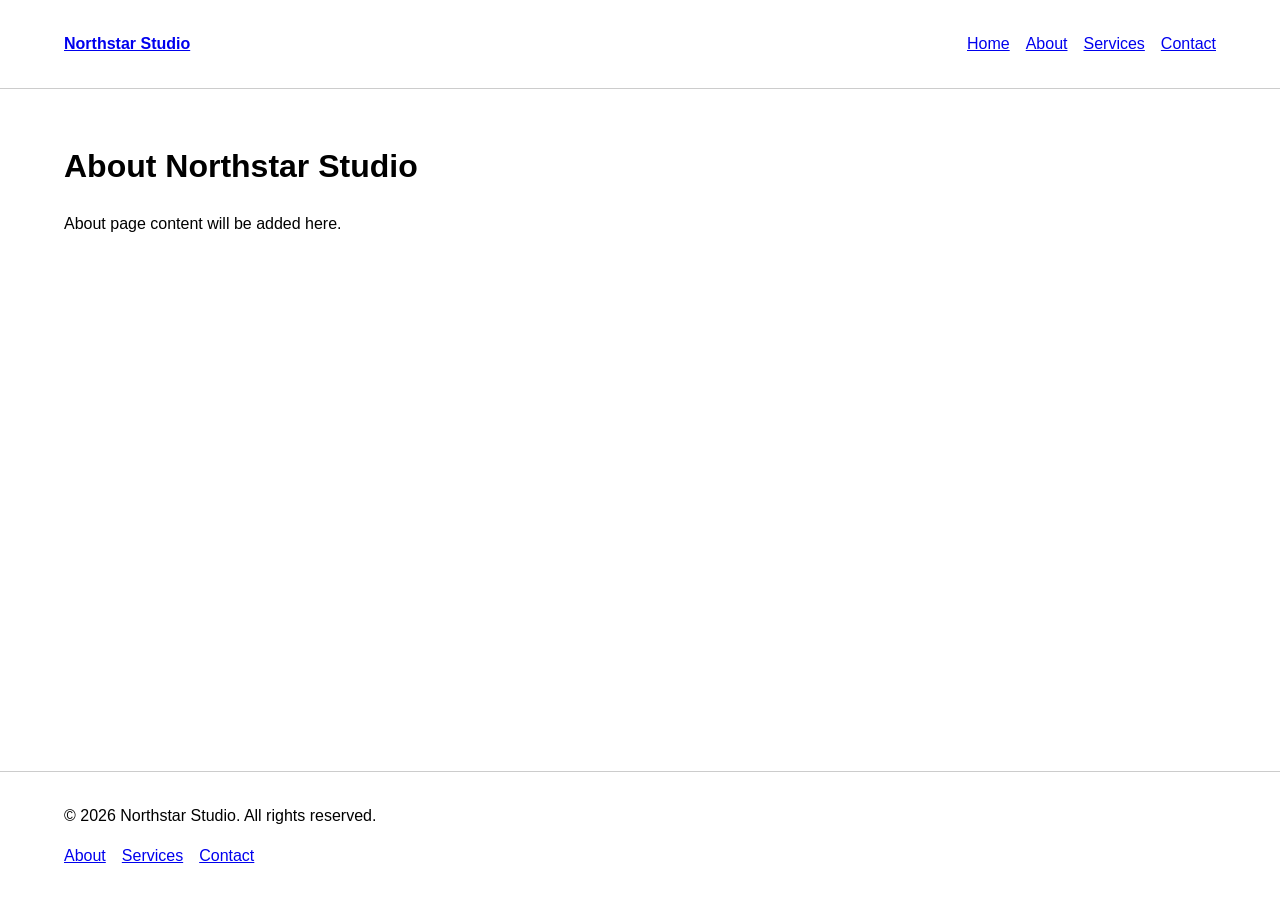
==== about.html @ b1b164e7 "Add initial website structure Co-authored-by: Copilot <223556219+Copilot@users.noreply.github.com>" ====
<!DOCTYPE html>
<html lang="en">
<head>
  <meta charset="utf-8">
  <meta name="viewport" content="width=device-width, initial-scale=1">
  <title>About | Northstar Studio</title>
  <link rel="stylesheet" href="styles.css">
</head>
<body>
  <header class="site-header">
    <a class="site-name" href="index.html">Northstar Studio</a>
    <nav aria-label="Main navigation">
      <ul class="navigation">
        <li><a href="index.html">Home</a></li>
        <li><a href="about.html" aria-current="page">About</a></li>
        <li><a href="services.html">Services</a></li>
        <li><a href="contact.html">Contact</a></li>
      </ul>
    </nav>
  </header>

  <main>
    <h1>About Northstar Studio</h1>
    <p>About page content will be added here.</p>
  </main>

  <footer class="site-footer">
    <p>&copy; 2026 Northstar Studio. All rights reserved.</p>
    <nav aria-label="Footer navigation">
      <ul class="navigation">
        <li><a href="about.html">About</a></li>
        <li><a href="services.html">Services</a></li>
        <li><a href="contact.html">Contact</a></li>
      </ul>
    </nav>
  </footer>
</body>
</html>
---- styles.css ----
* {
  box-sizing: border-box;
}

body {
  min-height: 100vh;
  margin: 0;
  display: flex;
  flex-direction: column;
  font-family: sans-serif;
  line-height: 1.5;
}

.site-header,
.site-footer {
  padding: 1rem 5%;
}

.site-header {
  display: flex;
  flex-wrap: wrap;
  align-items: center;
  justify-content: space-between;
  gap: 1rem;
  border-bottom: 1px solid #ccc;
}

.site-name {
  font-weight: bold;
}

.navigation {
  display: flex;
  flex-wrap: wrap;
  gap: 1rem;
  padding: 0;
  list-style: none;
}

main {
  flex: 1;
  width: 100%;
  padding: 2rem 5%;
}

.site-footer {
  border-top: 1px solid #ccc;
}
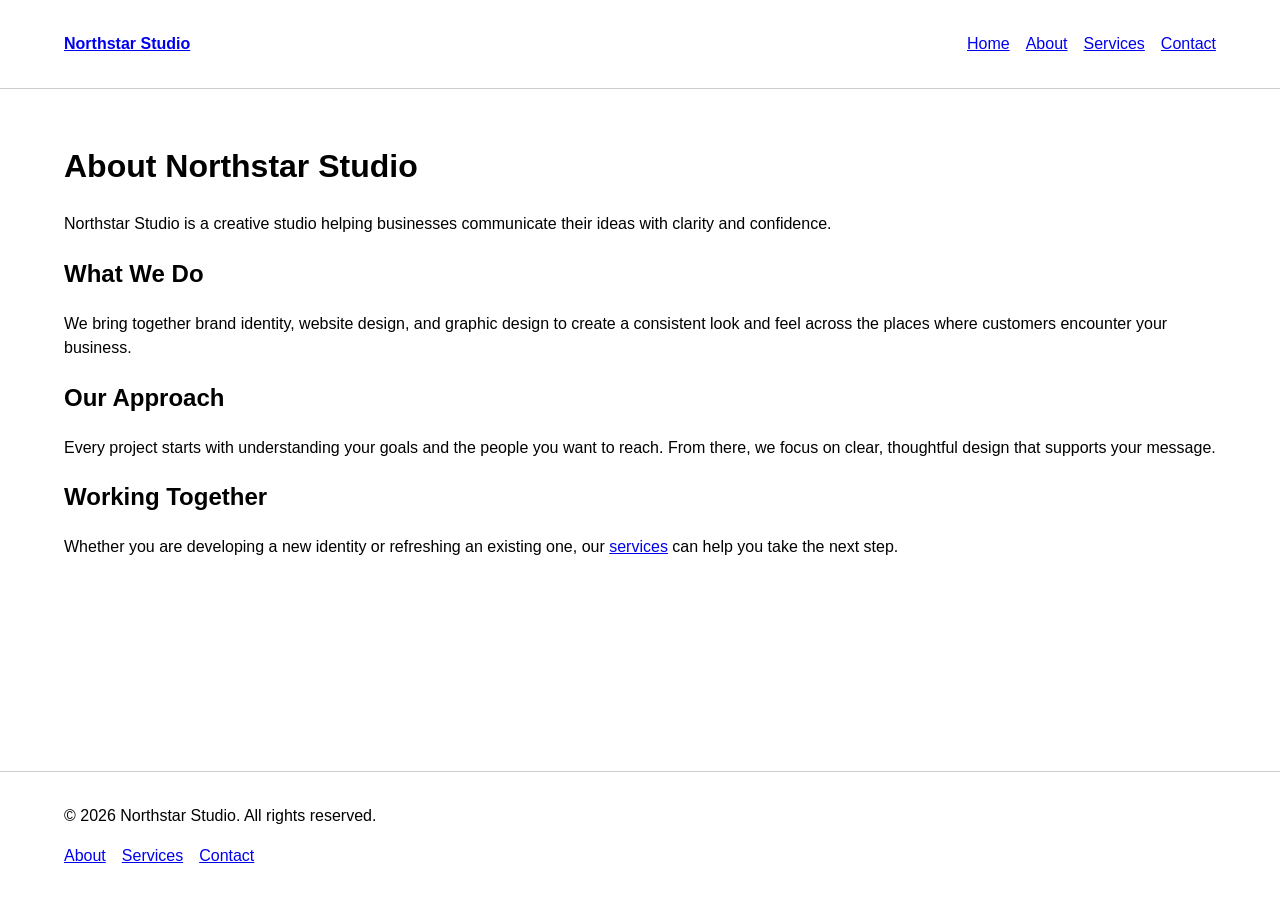
==== commit 2d594f0a: "about and readme changes" ====
--- a/about.html
+++ b/about.html
@@ -21,7 +21,22 @@
 
   <main>
     <h1>About Northstar Studio</h1>
-    <p>About page content will be added here.</p>
+    <p>Northstar Studio is a creative studio helping businesses communicate their ideas with clarity and confidence.</p>
+
+    <section>
+      <h2>What We Do</h2>
+      <p>We bring together brand identity, website design, and graphic design to create a consistent look and feel across the places where customers encounter your business.</p>
+    </section>
+
+    <section>
+      <h2>Our Approach</h2>
+      <p>Every project starts with understanding your goals and the people you want to reach. From there, we focus on clear, thoughtful design that supports your message.</p>
+    </section>
+
+    <section>
+      <h2>Working Together</h2>
+      <p>Whether you are developing a new identity or refreshing an existing one, our <a href="services.html">services</a> can help you take the next step.</p>
+    </section>
   </main>
 
   <footer class="site-footer">
